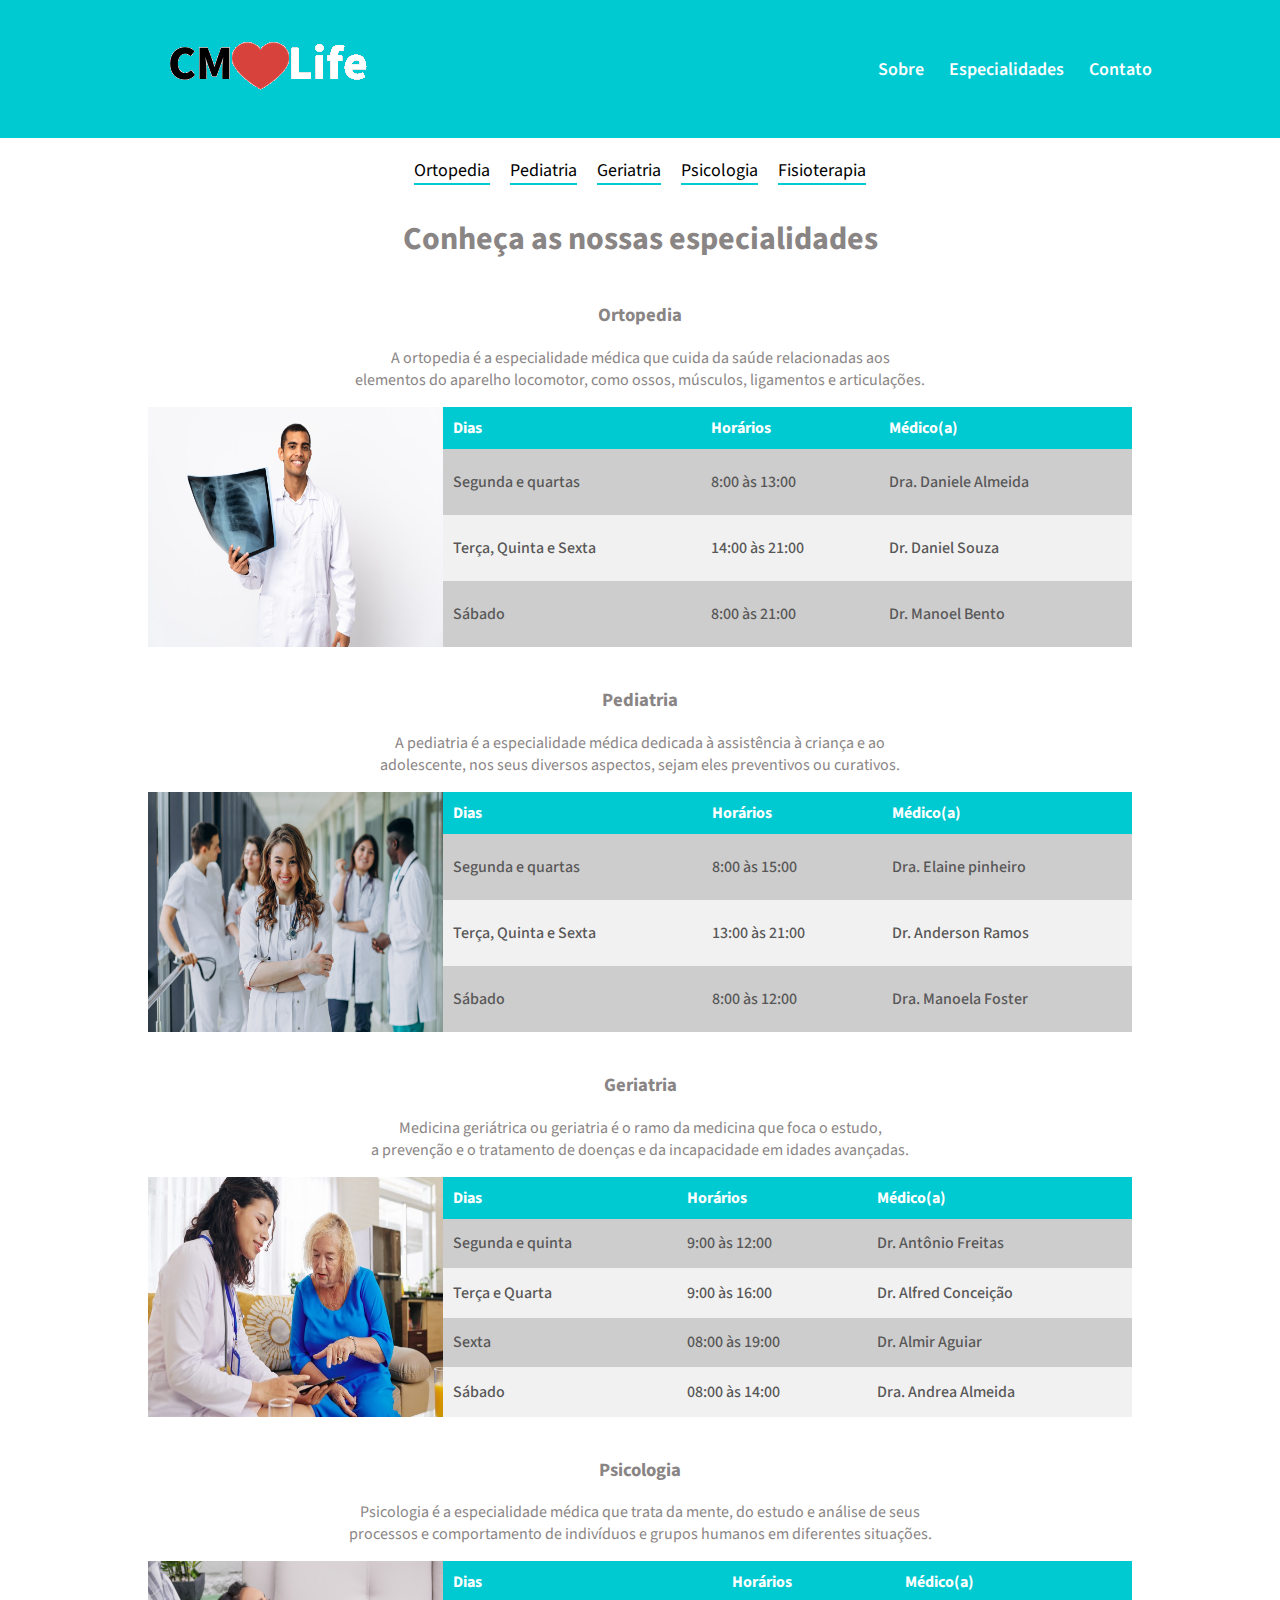
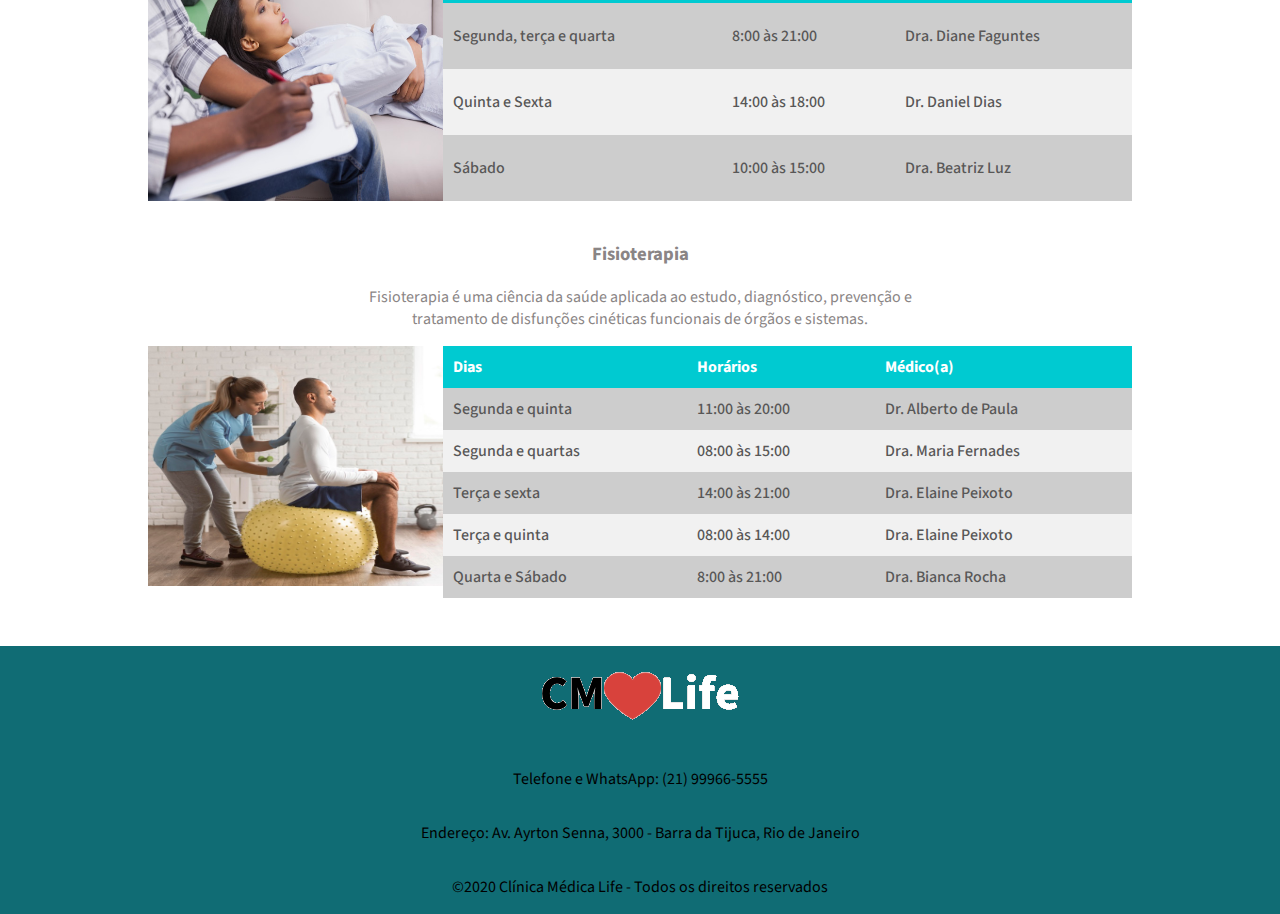
==== specialities.html @ e6db05e7 "passando projeto para a pasta raiz" ====
<!DOCTYPE html>
<html lang="pt-br">
  <head>
    <meta charset="UTF-8">
    <meta name="viewport" content="width=device-width, initial-scale=1.0">
    <title>CMLife - Especialidades</title>
    <link rel="stylesheet" href="css/style.css">
    <link rel="stylesheet" href="css/specialities.css">
    <link rel="stylesheet" href="https://fonts.googleapis.com/css2?family=Source+Sans+Pro:ital,wght@0,200;0,300;0,400;0,600;0,700;0,900;1,200;1,300;1,400;1,600;1,700;1,900&display=swap">
  </head>


  <body>

    <header class="top">
      <div class="top-content limited-section">
        <figure class="top-logo">
          <a href="index.html"><img src="img/logo.png" alt="Clínica Médica" title="Clínica Médica Life"></a>
        </figure>
        <nav class="top-links">
          <a href="index.html#about" target="_blank">Sobre</a>
          <a href="specialities.html">Especialidades</a>
          <a href="index.html#contact" target="_blank">Contato</a>
        </nav>
      </div>
    </header>

    <main>

      <section class="top-links-specialities">
        <div class="limited-section links-content">
          <a href="#ortopedia" class="link-specialitie">Ortopedia</a>
          <a href="#pediatria" class="link-specialitie">Pediatria</a>
          <a href="#geriatria" class="link-specialitie">Geriatria</a>
          <a href="#psicologia" class="link-specialitie">Psicologia</a>
          <a href="#fisioterapia" class="link-specialitie">Fisioterapia</a>
        </div>
  
        <h1>Conheça as nossas especialidades</h1>
      </section>
  
      <section id="ortopedia" class="limited-section section-specialitie">
        <div class="container-title">
          <h3>Ortopedia</h3>
          <p>A ortopedia é a especialidade médica que cuida da saúde relacionadas aos <br> elementos do aparelho locomotor, como ossos, músculos, ligamentos e articulações.</p>
        </div>
  
        <div class="box-table">
            <img src="img/ortopedia.png" alt="Imagem de um médico" title="Imagem de um médico">
  
            <table class="table-specialist">
              <thead>
                <tr>
                  <th>Dias</th>
                  <th>Horários</th>
                  <th>Médico(a)</th>
                </tr>
              </thead>
  
              <tbody>
                <tr>
                  <td>Segunda e quartas</td>
                  <td>8:00 às 13:00</td>
                  <td>Dra. Daniele Almeida</td>
                </tr>
                <tr>
                  <td>Terça, Quinta e Sexta</td>
                  <td>14:00 às 21:00</td>
                  <td>Dr. Daniel Souza</td>
                </tr>
                <tr>
                  <td>Sábado</td>
                  <td>8:00 às 21:00</td>
                  <td>Dr. Manoel Bento</td>
                </tr>
              </tbody>
            </table>
        </div>
      </section>
  
      <section id="pediatria" class="limited-section section-specialitie">
        <div class="container-title">
          <h3>Pediatria</h3>
          <p>A pediatria é a especialidade médica dedicada à assistência à criança e ao <br> adolescente, nos seus diversos aspectos, sejam eles preventivos ou curativos.</p>
        </div>
  
        <div class="box-table">
            <img src="img/pediatra2.png" alt="Imagem de uma pediatra" title="Imagem de uma pediatra">
            <table class="table-specialist">
              <thead>
                <tr>
                  <th>Dias</th>
                  <th>Horários</th>
                  <th>Médico(a)</th>
                </tr>
              </thead>
  
              <tbody>
                <tr>
                  <td>Segunda e quartas</td>
                  <td>8:00 às 15:00</td>
                  <td>Dra. Elaine pinheiro</td>
                </tr>
                <tr>
                  <td>Terça, Quinta e Sexta</td>
                  <td>13:00 às 21:00</td>
                  <td>Dr. Anderson Ramos</td>
                </tr>
                <tr>
                  <td>Sábado</td>
                  <td>8:00 às 12:00</td>
                  <td>Dra. Manoela Foster</td>
                </tr>
              </tbody>
            </table>
        </div>
      </section>
  
      <section id="geriatria" class="limited-section section-specialitie">
        <div class="container-title">
          <h3>Geriatria</h3>
          <p>Medicina geriátrica ou geriatria é o ramo da medicina que foca o estudo, <br> a prevenção e o tratamento de doenças e da incapacidade em idades avançadas.</p>
        </div>
  
        <div class="box-table">
          <img src="img/geriatra.png" alt="Imagem de uma geriatra" title="Imagem de uma geriatra">
  
          <table class="table-specialist">
            <thead>
              <tr>
                <th>Dias</th>
                <th>Horários</th>
                <th>Médico(a)</th>
              </tr>
            </thead>
  
            <tbody>
              <tr>
                <td>Segunda e quinta</td>
                <td>9:00 às 12:00</td>
                <td>Dr. Antônio Freitas</td>
              </tr>
              <tr>
                <td>Terça e Quarta</td>
                <td>9:00 às 16:00</td>
                <td>Dr. Alfred Conceição</td>
              </tr>
              <tr>
                <td>Sexta</td>
                <td>08:00 às 19:00</td>
                <td>Dr. Almir Aguiar</td>
              </tr>
              <tr>
                <td>Sábado</td>
                <td>08:00 às 14:00</td>
                <td>Dra. Andrea Almeida</td>
              </tr>
            </tbody>
          </table>
        </div>
      </section>
  
      <section id="psicologia" class="limited-section section-specialitie">
        <div class="container-title">
          <h3>Psicologia</h3>
          <p>Psicologia é a especialidade médica que trata da mente, do estudo e análise de seus <br> processos e comportamento de indivíduos e grupos humanos em diferentes situações.</p>
        </div>
  
        <div class="box-table">
            <img src="img/psicologo.png" alt="Imagem de um psicólogo" title="Imagem de um psicólogo">
            <table class="table-specialist">
              <thead>
                <tr>
                  <th>Dias</th>
                  <th>Horários</th>
                  <th>Médico(a)</th>
                </tr>
              </thead>
  
              <tbody>
                <tr>
                  <td>Segunda, terça e quarta</td>
                  <td>8:00 às 21:00</td>
                  <td>Dra. Diane Faguntes</td>
                </tr>
                <tr>
                  <td>Quinta e Sexta</td>
                  <td>14:00 às 18:00</td>
                  <td>Dr. Daniel Dias</td>
                </tr>
                <tr>
                  <td>Sábado</td>
                  <td>10:00 às 15:00</td>
                  <td>Dra. Beatriz Luz</td>
                </tr>
              </tbody>
            </table>
        </div>
      </section>
  
      <section id="fisioterapia" class="limited-section section-specialitie">
        <div class="container-title">
          <h3>Fisioterapia</h3>
          <p>Fisioterapia é uma ciência da saúde aplicada ao estudo, diagnóstico, prevenção e <br> tratamento de disfunções cinéticas funcionais de órgãos e sistemas.</p>
        </div>
  
        <div class="box-table">
            <img src="img/fisioterapia.png" alt="Imagem de uma fisioterapeuta" title="Imagem de uma fisioterapeuta">
            <table class="table-specialist">
              <thead>
                <tr>
                  <th>Dias</th>
                  <th>Horários</th>
                  <th>Médico(a)</th>
                </tr>
              </thead>
  
              <tbody>
                <tr>
                  <td>Segunda e quinta</td>
                  <td>11:00 às 20:00</td>
                  <td>Dr. Alberto de Paula</td>
                </tr>
                <tr>
                  <td>Segunda e quartas</td>
                  <td>08:00 às 15:00</td>
                  <td>Dra. Maria Fernades</td>
                </tr>
                <tr>
                  <td>Terça e sexta</td>
                  <td>14:00 às 21:00</td>
                  <td>Dra. Elaine Peixoto</td>
                </tr>
                <tr>
                  <td>Terça e quinta</td>
                  <td>08:00 às 14:00</td>
                  <td>Dra. Elaine Peixoto</td>
                </tr>
                <tr>
                  <td>Quarta e Sábado</td>
                  <td>8:00 às 21:00</td>
                  <td>Dra. Bianca Rocha</td>
                </tr>
              </tbody>
  
            </table>
        </div>
      </section>

    </main>
    
    <footer>
      <div class="footer limited-section">
        <div>
          <img class="topo-logo" src="img/logo.png" alt="Logo" title="Logo">
        </div>
        <p>Telefone e WhatsApp: (21) 99966-5555</p>
        <p>Endereço: Av. Ayrton Senna, 3000 - Barra da Tijuca, Rio de Janeiro</p>
        <p>©2020 Clínica Médica Life  - Todos os direitos reservados</p>
      </div>
    </footer>
    
  </body>

</html>
---- css/style.css ----
*{
    font-family: 'Source Sans Pro', sans-serif;
    box-sizing: border-box;

}

body {
    margin: 0;
    padding: 0;
    background-color: #fff;

}


.limited-section {
    max-width: 1024px;
    width: 100%;
    margin: 0 auto;

}

/* Begin Top CSS */

.top {
    background-color: #00cad1;

}

.top-content {
    display: flex;
    justify-content: space-between;
    align-items: center;

}

.top-content .top-links {
    display: flex;
    gap: 25px;
    font-weight: 600;
    font-size: 18px;

}

.top-content .top-links a {
    text-decoration: none;
    color: #fff;

}

.top-content .top-links a:hover {
    color: #043a3b;

}

/* End Top CSS */

main {
    color: #8a8585;
    margin-bottom: 60px;

}

.container {
    text-align: center;
    display: flex;
    flex-direction: column;
    justify-content: center;
    gap: 30px;

}

.title {
    display: flex;
    flex-direction: column;
    justify-content: center;
    align-items: center;
    margin-top: 10px;
    text-align: center;

}

/* Begin Footer CSS */

footer {
    background-color: #106c74;

}

.footer {
    display: flex;
    flex-direction: column;
    justify-content: center;
    align-items: center;
    
}

/* End Footer CSS */
---- css/specialities.css ----
.section-specialitie {
    margin-top: 40px;

  }
  
  .container-title {
    padding: 0 20px;
    text-align: center;

  }
  
  .top-links-specialities {
    padding: 0 20px;
    text-align: center;

  }
  
  .links-content{
    display: flex;
    justify-content: center;
    flex-wrap: wrap;
    margin-top: 20px;
    text-align: center;

  }
  
  .link-specialitie{
    text-decoration: none;
    color: #000;
    border-bottom: 2px solid #00cad1;
    margin: 0 10px 10px;
    font-size: 18px;

  }
  
  .link-specialitie:hover{
    color: #0d6e71;

  }
  
  .box-table {
    display: flex;
    height: 240px;
    padding: 0 20px;

  }
  
  .box-table img {
    width: 30%;
    height: 100%;

  }

  /* Done!!!! */
  
  .table-specialist {
    border-spacing: 0;
    text-align: left;
    width: 70%;
    height: 100%;

  }

  .table-specialist thead tr {
    background-color: #00cad1;
    color: #fff;

  }
  
  .table-specialist tr {
    background-color: #f1f1f1;
    color: #585757;
    font-weight: 500;

  }
  
  .table-specialist tbody tr:nth-of-type(2n+1) {
    background-color: #cdcdcd;
    border: 1px solid #f1f1f1;

  }
  
  .table-specialist th, .table-specialist td  {
    padding: 10px;

  }

  @media (max-width: 425px) {
    .top-content {
        display: flex;
        flex-direction: column;
        padding-bottom: 20px;
    }
    .box-table {
        padding: 0;
    }
  }

  @media (min-width: 425px) and (max-width: 768px) {
    .top-content {
        display: flex;
        flex-direction: column;
        padding-bottom: 20px;
    }
  }

  @media (min-width: 768px) and (max-width: 1024px) {
    .top-content {
        padding-right: 20px;
    }
  }

  @media (max-width: 768px) {
    .box-table img {
        display: none;
    }
    .table-specialist {
        width: 100%;
    }
  }
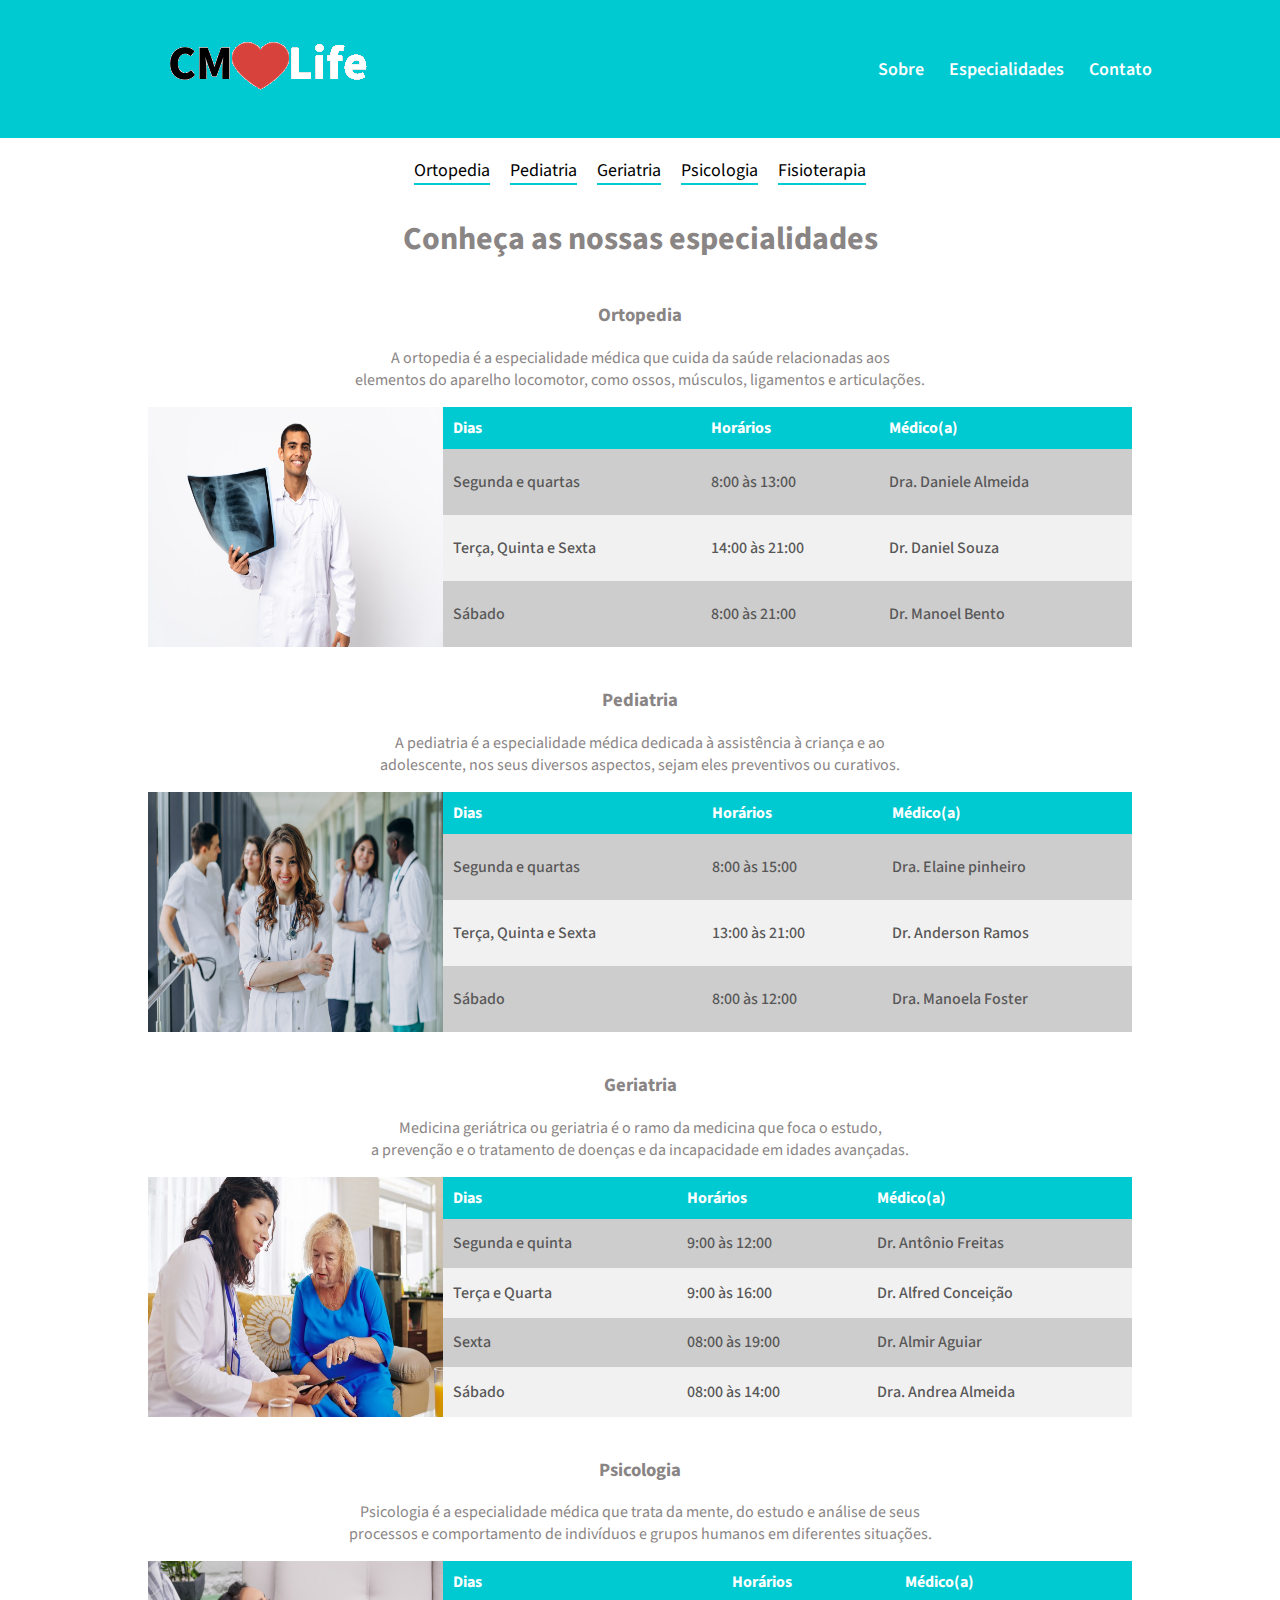
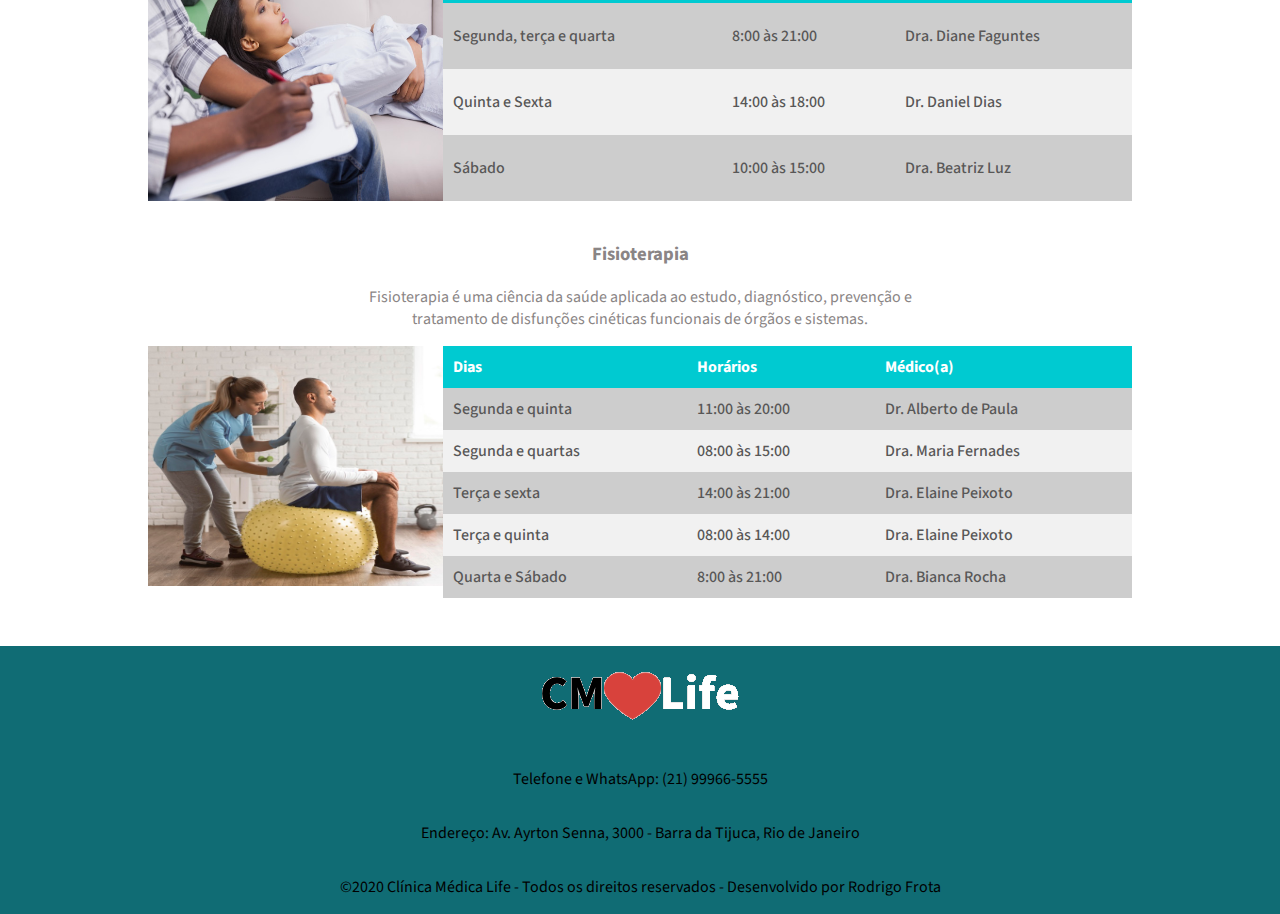
==== commit 20ca09f0: "ajustando detalhes no rodapé" ====
--- a/specialities.html
+++ b/specialities.html
@@ -254,9 +254,13 @@
         <div>
           <img class="topo-logo" src="img/logo.png" alt="Logo" title="Logo">
         </div>
-        <p>Telefone e WhatsApp: (21) 99966-5555</p>
-        <p>Endereço: Av. Ayrton Senna, 3000 - Barra da Tijuca, Rio de Janeiro</p>
-        <p>©2020 Clínica Médica Life  - Todos os direitos reservados</p>
+        <p>
+          Telefone e WhatsApp: (21) 99966-5555</p>
+        <p>
+          Endereço: Av. Ayrton Senna, 3000 - Barra da Tijuca, Rio de Janeiro</p>
+        <p>
+          ©2020 Clínica Médica Life  - Todos os direitos reservados - Desenvolvido por Rodrigo Frota
+        </p>
       </div>
     </footer>
     
